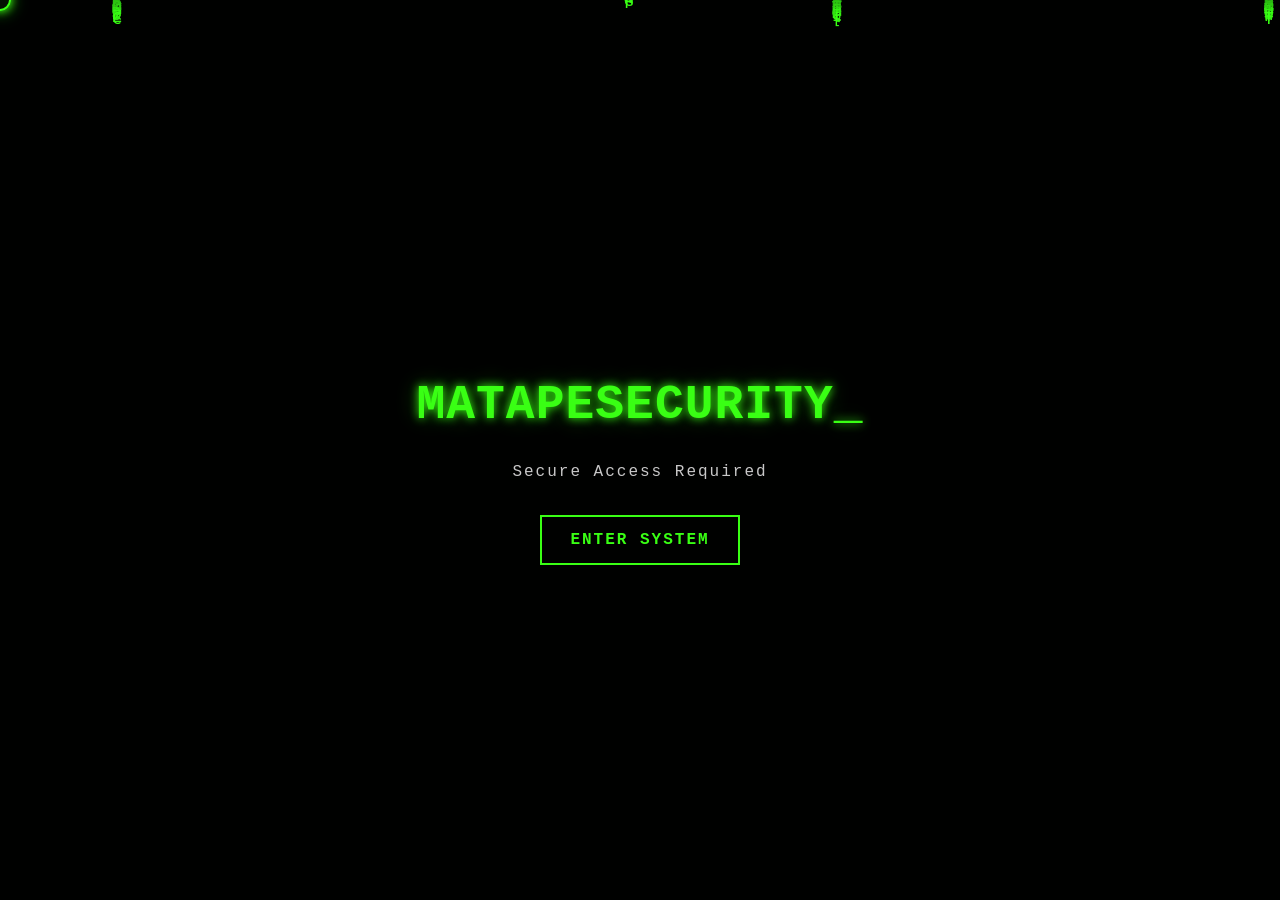
==== index.html @ c1597ab1 "Added Frontend Front end and assets for the eyes" ====
<!DOCTYPE html>
<html lang="en">
<head>
    <meta charset="UTF-8">
    <title>Home | MatApeSecurity</title>
    <link rel="stylesheet" href="css/style.css">
    <link rel="stylesheet" href="css/landing.css">
    <link rel="apple-touch-icon" sizes="180x180" href="images/apple-touch-icon.png">
    <link rel="icon" type="image/png" sizes="32x32" href="images/favicon-32x32.png">
    <link rel="icon" type="image/png" sizes="16x16" href="images/favicon-16x16.png">
    <link rel="manifest" href="site.webmanifest">
      <style>
    h2,h3,p {
      text-align: center;
    }
  </style>

</head>

<body>

<div id="intro-screen">
    <canvas id="matrix-bg"></canvas>
    <div class="intro-content">
        <h1>MatApeSecurity<span class="cursor">_</span></h1>
        <p>Secure Access Required</p>
        <button id="enter-site">ENTER SYSTEM</button>
    </div>
</div>

    <header>
        <h1>MatApeSecurity<span class="cursor">_</span></h1>
    </header>

    <nav>
    <div class="nav-links">
        <a href="index.html" class="active">Index</a>
        <a href="me.html">Me</a>
        <a href="Health&Fitness.html">Health & Fitness</a>
        <a href="projects.html">Projects</a>
        <a href="News.html">News</a>
        <a href="achievements.html">Achievements</a>
        <a href="contact.html">Contact</a>
    </div>
    </nav>

    <main>
        <h2>Cybersecurity Student<span class="cursor">_</span></h2>
            <p>Welcome to MatApeSecurity a developing cybersecurity portfolio focused on
             discipline, technical growth, and continuous learning.</p>

            <p>I am currently studying web development and penetration testing,
            building foundational skills in HTML, CSS, and cybersecurity fundamentals.
            This site documents my progress, projects, and professional development.</p>

        <h3>Mission</h3>

            <p>To build strong technical skills, maintain discipline in health and training,
            and pursue excellence in cybersecurity and information security.</p>

    <div class="hero-tags">
        <span>Veteran</span>
        <span>Web Development</span>
        <span>Cybersecurity</span>
        <span>Continuous Learning</span>
    </div>
    </main>

    <footer>
        <p>&copy; 2026 Christian Scott</p>
    </footer>

    <script src="https://cdn.jsdelivr.net/npm/bootstrap@5.0.2/dist/js/bootstrap.bundle.min.js" integrity="sha384-MrcW6ZMFYlzcLA8Nl+NtUVF0sA7MsXsP1UyJoMp4YLEuNSfAP+JcXn/tWtIaxVXM" crossorigin="anonymous"></script>

<div class="custom-cursor"></div>
<script src="javascript/main.js"></script>

</body>
</html>
---- css/style.css ----
/* ==============================
   MatApeSecurity
   ============================== */

/*Add display flex to terminal box to fill page*/

* {
  cursor: none !important;
}

html,
body {
  margin: 0;
  padding: 0;
  width: 100%;
  height: 100%;
}

body {
  
  background-color: #0b0f0b;
  color: #39ff14;
  font-family: "Courier New", Courier, monospace;
  letter-spacing: 1px;
  margin: 0;
  line-height: 1.6;
  min-height: auto;
/*removed   display: flex;
  flex-direction: column;*/
  cursor: none;
}

/* Header and blinking animation */
header {
  text-align: center;
  padding: 20px;
  background-image: url("images/grid.jpg");
  background-size: cover;
  background-position: center;
  margin-bottom: 20px;

}

.cursor {
  animation: blink 1s infinite;
}


@keyframes blink {
  0%   { opacity: 1; }
  50%  { opacity: 0; }
  100% { opacity: 1; }
}

h1 {
  text-transform: uppercase;
  text-shadow: 0 0 5px #39ff14;
}

/* Navigation */
nav {
  background-color: #111;
  padding: 12px 20px;
  border: 1px solid #39ff14;
  border-radius: 8px;
  margin: 0 20px 20px;
}

nav a {
  display: inline-block;
  color: #39ff14;
  text-decoration: none;
  padding: 8px 14px;
  margin: 0;
  font-weight: bold;
  border: 1px solid transparent;
  border-radius: 6px;
  transition:
    color 0.2s ease,
    background 0.2s ease,
    border-color 0.2s ease,
    text-shadow 0.2s ease,
    box-shadow 0.2s ease;
}

.nav-links {
  display: flex;
  justify-content: center;
  align-items: center;
  flex-wrap: wrap;
  gap: 12px;
}

/*Uses sudo class for higlight/underline effect*/
nav a:hover {
  text-decoration: none;
  text-shadow: 0 0 5px #39ff14;
  background: rgba(57, 255, 20, 0.08);
  border-color: rgba(57, 255, 20, 0.25);
  box-shadow: 0 0 12px rgba(57, 255, 20, 0.12);
}

nav a.active {
  color: #0b0f0b;
  background: #39ff14;
  border-color: #39ff14;
  text-shadow: none;
  box-shadow: 0 0 14px rgba(57, 255, 20, 0.22);
}

/* Main Content w/ display flex to fix rendering issue */
main {
  padding: 20px;
}

/* Footer */
footer {
  text-align: center;
  padding: 15px;
  border-top: 2px solid #39ff14;
  font-size: 0.9em;
  background-image: url("images/grid.jpg"); /*figure out grid display properly*/
  background-size: cover;
  background-position: center;
}

/* construction placeholder */
.terminal-box {
  border: 2px solid #39ff14;
  padding: 20px;
  margin: 0;
  flex: 1;
}



/* ===== Custom Cursor ===== */
.custom-cursor {
  width: 18px;
  height: 18px;
  border: 2px solid #39ff14;
  border-radius: 50%;
  position: fixed;
  top: 0;
  left: 0;
  pointer-events: none;
  z-index: 100000;
  transform: translate(-50%, -50%);
  box-shadow:
    0 0 8px #39ff14,
    0 0 15px rgba(57, 255, 20, 0.5),
    0 0 25px rgba(57, 255, 20, 0.25);
  background: rgba(57, 255, 20, 0.08);
  backdrop-filter: blur(2px);
  transition:
    width 0.2s ease,
    height 0.2s ease,
    transform 0.05s linear;
}

/* ===== Mobile Responsive ===== */
@media (max-width: 768px) {
  .hero-container {
    flex-direction: column;
    text-align: center;
  }

  .hero-image img {
    width: 220px;
    height: 220px;
  }

  nav {
    margin: 0 12px 16px;
    padding: 10px 12px;
  }

  .nav-links {
    gap: 8px;
  }

  nav a {
    padding: 7px 10px;
    font-size: 0.92rem;
  }

}
---- css/landing.css ----
/* =========================
   Intro Landing Overlay
========================= */

html,
body {
  margin: 0;
  width: 100%;
  min-height: 100%;
}

#intro-screen {
  position: fixed;
  inset: 0;
  width: 100vw;
  height: 100vh;
  background: #050805;
  display: flex;
  justify-content: center;
  align-items: center;
  z-index: 99999;
  transition: all 0.8s ease;
  overflow: hidden;
  transform: none;
}

#matrix-bg {
  position: absolute;
  inset: 0;
  width: 100vw;
  height: 100vh;
  display: block;
  z-index: 1;
  pointer-events: none;
}

.intro-content {
  text-align: center;
  position: relative;
  z-index: 2;
}

.intro-content h1 {
  font-size: 3rem;
  color: #39ff14;
  text-shadow:
    0 0 10px #39ff14,
    0 0 25px rgba(57, 255, 20, 0.35);
  margin-bottom: 15px;
}

.intro-content p {
  color: #c8c8c8;
  margin-bottom: 30px;
  letter-spacing: 2px;
}

#enter-site {
  background: transparent;
  border: 2px solid #39ff14;
  color: #39ff14;
  padding: 14px 28px;
  font-family: inherit;
  font-size: 1rem;
  font-weight: bold;
  letter-spacing: 2px;
  transition: all 0.3s ease;
}

#enter-site:hover {
  background: rgba(57, 255, 20, 0.08);
  box-shadow:
    0 0 15px rgba(57, 255, 20, 0.25),
    0 0 30px rgba(57, 255, 20, 0.12);
  transform: translateY(-2px);
}

/* Exit animation */

#intro-screen.hide {
  opacity: 0;
  visibility: hidden;
  transform: scale(1.03);
}
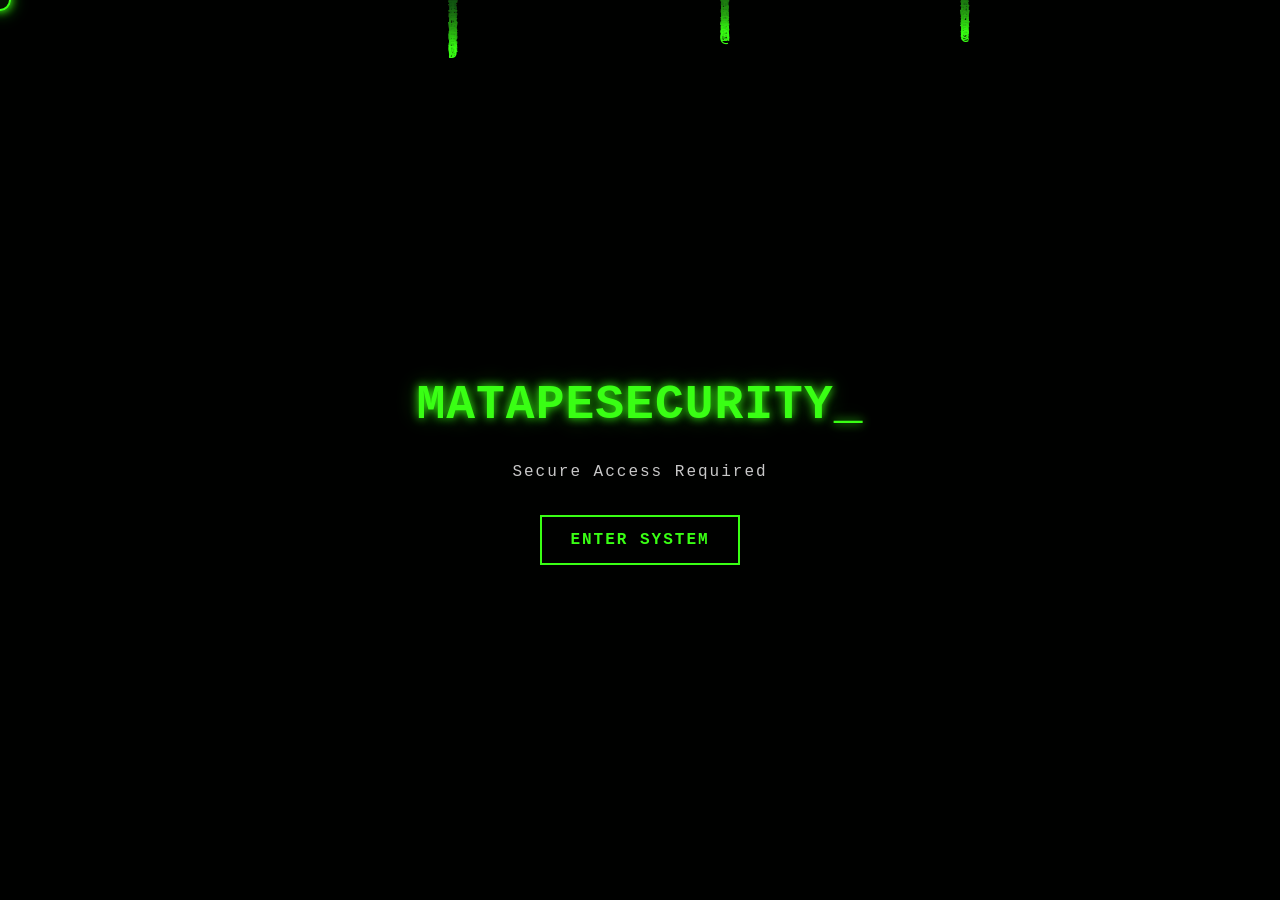
==== commit e7461dff: "Fix HTML encoding issues in index.html" ====
--- a/index.html
+++ b/index.html
@@ -35,12 +35,12 @@
     <nav>
     <div class="nav-links">
         <a href="index.html" class="active">Index</a>
-        <a href="me.html">Me</a>
+        <a href="Me.html">Me</a>
         <a href="Health&Fitness.html">Health & Fitness</a>
         <a href="projects.html">Projects</a>
         <a href="News.html">News</a>
-        <a href="achievements.html">Achievements</a>
-        <a href="contact.html">Contact</a>
+        <a href="Achievements.html">Achievements</a>
+        <a href="Contact.html">Contact</a>
     </div>
     </nav>
 
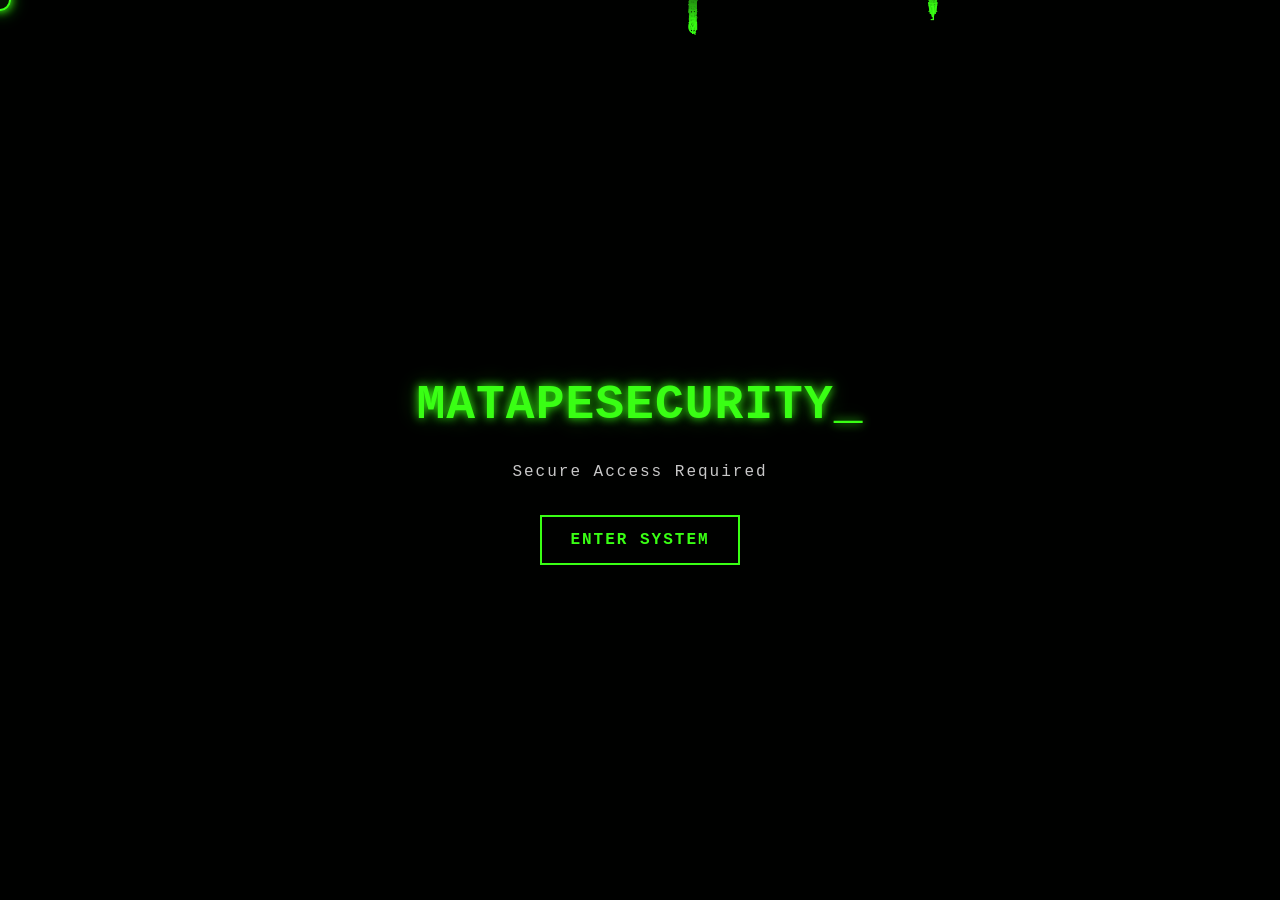
==== commit cd4f0a9d: "Revise index.html for content and mission updates Updated content to reflect personal focus and stud" ====
--- a/index.html
+++ b/index.html
@@ -47,15 +47,15 @@
     <main>
         <h2>Cybersecurity Student<span class="cursor">_</span></h2>
             <p>Welcome to MatApeSecurity a developing cybersecurity portfolio focused on
-             discipline, technical growth, and continuous learning.</p>
+             yours truly!</p>
 
-            <p>I am currently studying web development and penetration testing,
+            <p>I am currently studying information technology,
             building foundational skills in HTML, CSS, and cybersecurity fundamentals.
             This site documents my progress, projects, and professional development.</p>
 
         <h3>Mission</h3>
 
-            <p>To build strong technical skills, maintain discipline in health and training,
+            <p>To maintain strong technical proficiency, maintain discipline in health and training,
             and pursue excellence in cybersecurity and information security.</p>
 
     <div class="hero-tags">
--- a/css/style.css
+++ b/css/style.css
@@ -81,6 +81,14 @@
     border-color 0.2s ease,
     text-shadow 0.2s ease,
     box-shadow 0.2s ease;
+}
+
+nav a.active {
+  color: #0b0f0b;
+  background: #39ff14;
+  border-color: #39ff14;
+  text-shadow: none;
+  box-shadow: 0 0 14px rgba(57, 255, 20, 0.22);
 }
 
 .nav-links {
@@ -184,4 +192,4 @@
     font-size: 0.92rem;
   }
 
-}+}
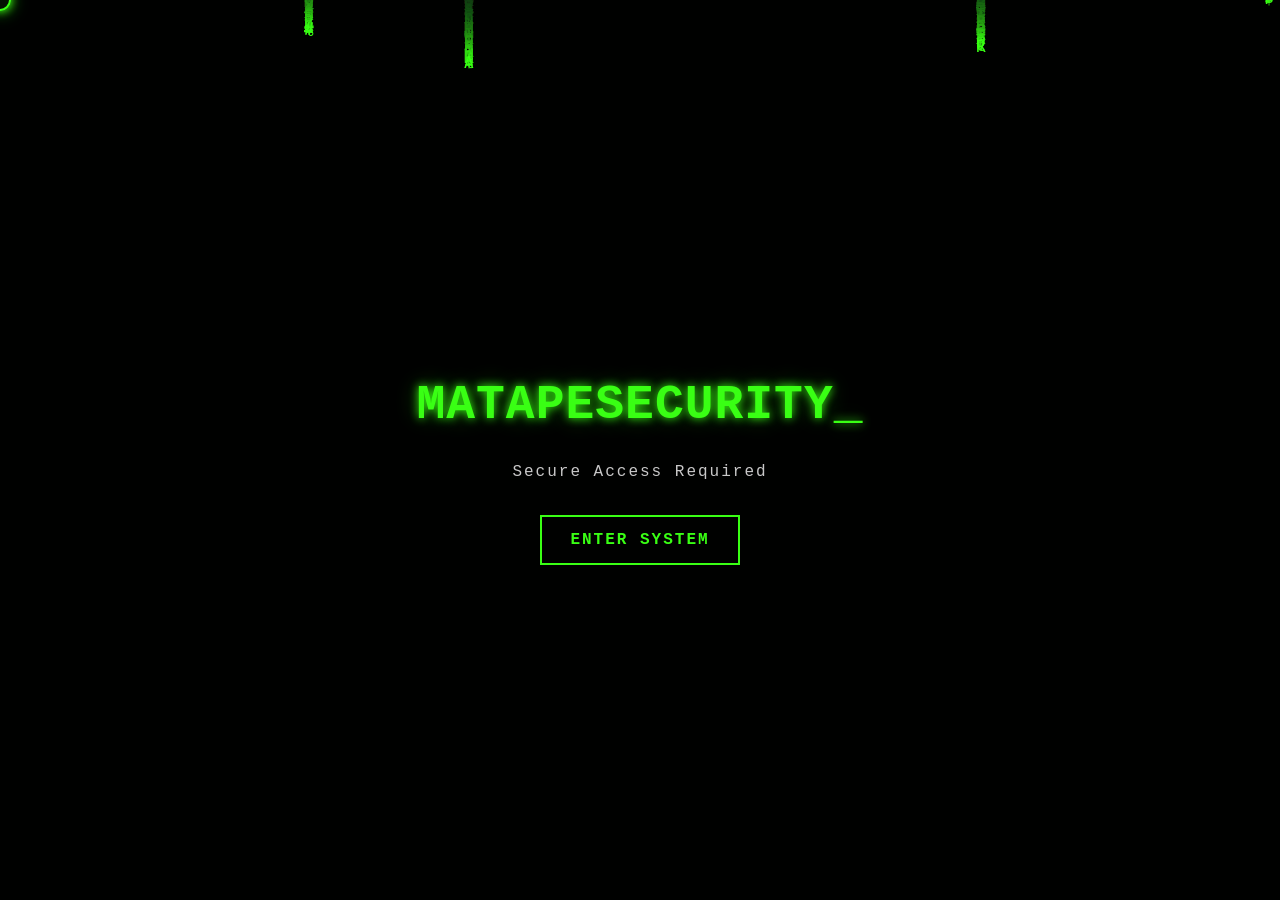
==== commit 33329276: "Correct HTML structure and fix styling issues Fix styling issue in the main content section and upda" ====
--- a/index.html
+++ b/index.html
@@ -58,12 +58,14 @@
             <p>To maintain strong technical proficiency, maintain discipline in health and training,
             and pursue excellence in cybersecurity and information security.</p>
 
-    <div class="hero-tags">
+    <!--fix styling issue ASAP 
+        <div class="hero-tags">
         <span>Veteran</span>
         <span>Web Development</span>
         <span>Cybersecurity</span>
         <span>Continuous Learning</span>
     </div>
+        -->
     </main>
 
     <footer>
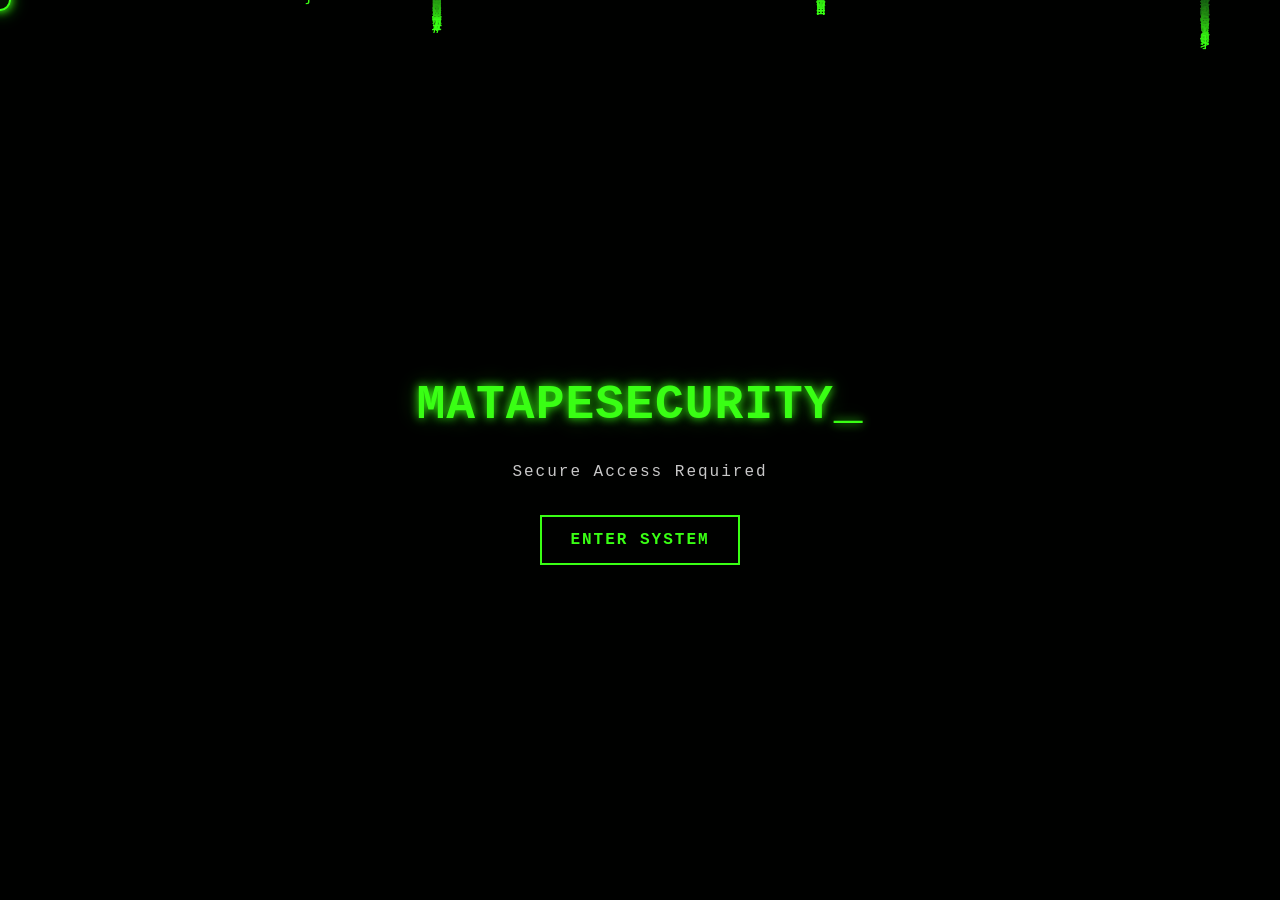
==== commit dea90756: "Fix HTML formatting and structure" ====
--- a/index.html
+++ b/index.html
@@ -36,8 +36,8 @@
     <div class="nav-links">
         <a href="index.html" class="active">Index</a>
         <a href="Me.html">Me</a>
-        <a href="Health&Fitness.html">Health & Fitness</a>
-        <a href="projects.html">Projects</a>
+        <a href="Health-Fitness.html">Health & Fitness</a>
+        <a href="Projects.html">Projects</a>
         <a href="News.html">News</a>
         <a href="Achievements.html">Achievements</a>
         <a href="Contact.html">Contact</a>
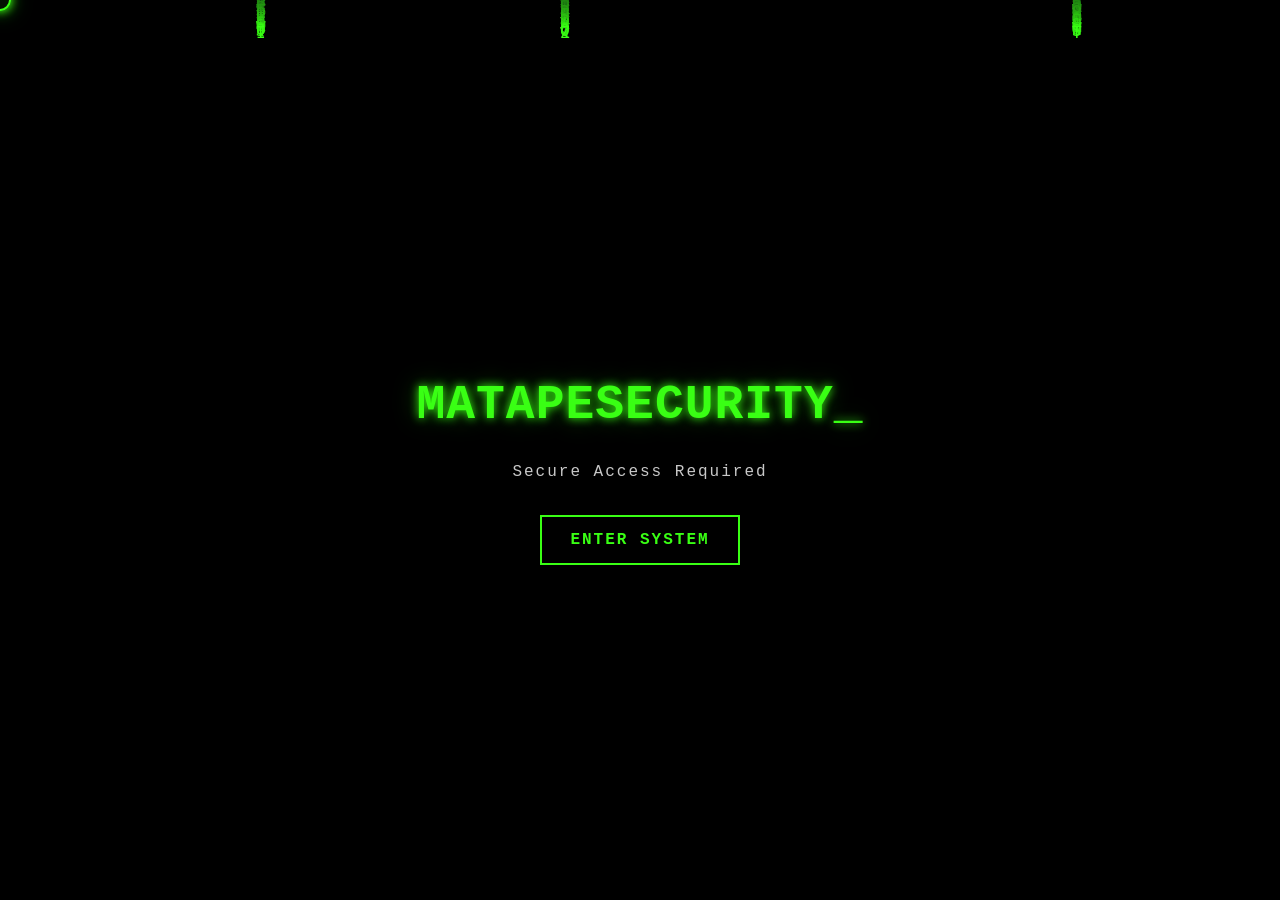
==== commit 5780890d: "Fix HTML formatting and update content" ====
--- a/index.html
+++ b/index.html
@@ -46,10 +46,10 @@
 
     <main>
         <h2>Cybersecurity Student<span class="cursor">_</span></h2>
-            <p>Welcome to MatApeSecurity a developing cybersecurity portfolio focused on
+            <p>Welcome to MatApeSecurity: developing cybersecurity portfolio focused on
              yours truly!</p>
 
-            <p>I am currently studying information technology,
+            <p>I am 25 year old Georgia Southern student currently studying information technology,
             building foundational skills in HTML, CSS, and cybersecurity fundamentals.
             This site documents my progress, projects, and professional development.</p>
 
